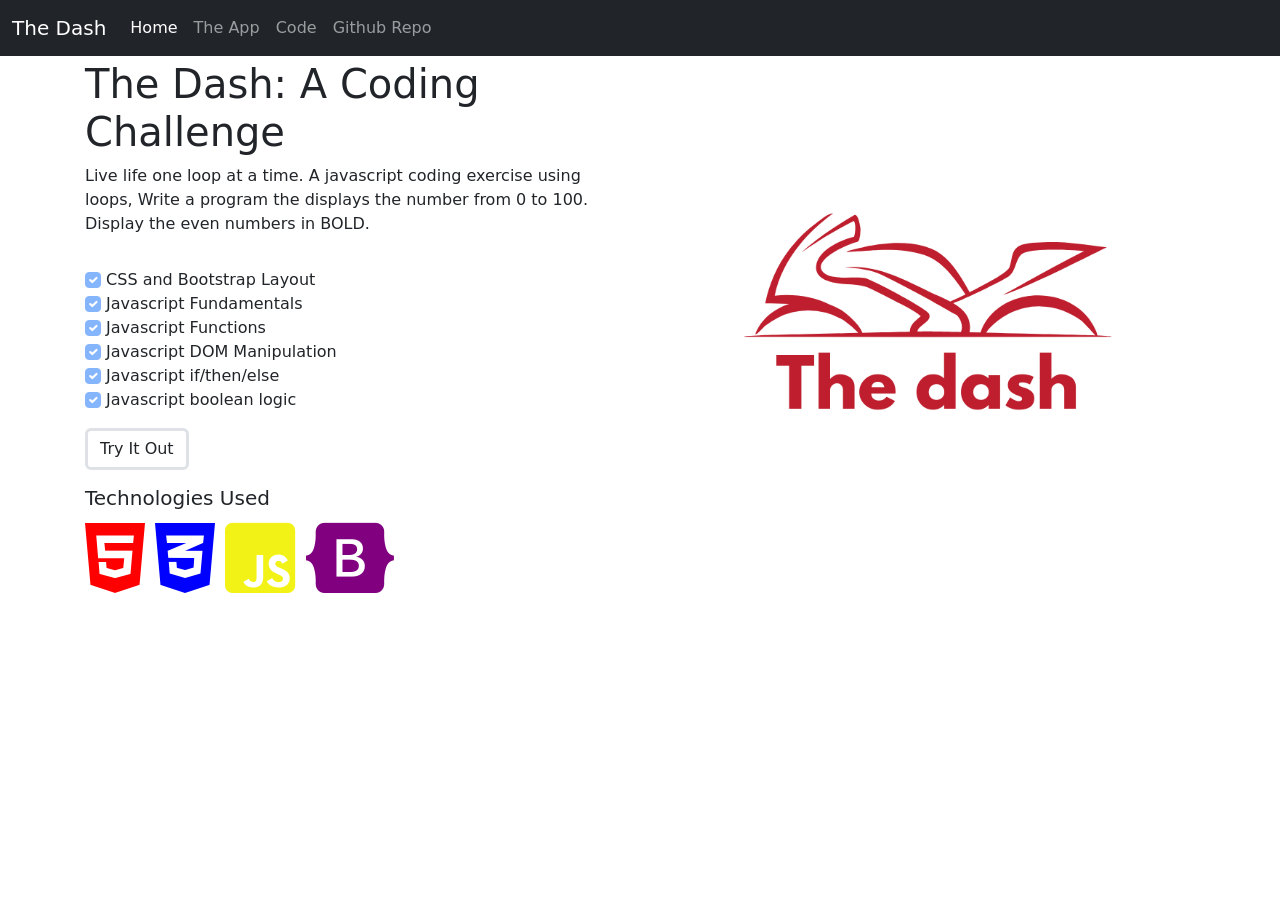
==== index.html @ bc0dd638 "Initial commit" ====
<!doctype html>
<html lang="en">

<head>
    <title>Mini Site - The dash</title>
    <!-- Required meta tags -->
    <meta charset="utf-8">
    <meta name="viewport" content="width=device-width, initial-scale=1, shrink-to-fit=no">
    
    <!-- Bootstrap CSS -->
    <link href="https://cdn.jsdelivr.net/npm/bootstrap@5.1.1/dist/css/bootstrap.min.css" rel="stylesheet"
        integrity="sha384-F3w7mX95PdgyTmZZMECAngseQB83DfGTowi0iMjiWaeVhAn4FJkqJByhZMI3AhiU" crossorigin="anonymous">
        <link rel="stylesheet" href="/css/style.css">
        <link rel="stylesheet" href="https://cdnjs.cloudflare.com/ajax/libs/font-awesome/6.0.0-beta2/css/all.min.css" integrity="sha512-YWzhKL2whUzgiheMoBFwW8CKV4qpHQAEuvilg9FAn5VJUDwKZZxkJNuGM4XkWuk94WCrrwslk8yWNGmY1EduTA==" crossorigin="anonymous" referrerpolicy="no-referrer" />


</head>

<body>

<nav class="navbar navbar-expand-md navbar-dark fixed-top bg-dark">
    <div class="container-fluid">
        <a class="navbar-brand" href="#">The Dash</a>
        <button class="navbar-toggler" type="button" data-bs-toggle="collapse" data-bs-target="#navbarCollapse"
            aria-controls="navbarCollapse" aria-expanded="false" aria-label="Toggle navigation">
            <span class="navbar-toggler-icon"></span>
        </button>
        <div class="collapse navbar-collapse" id="navbarCollapse">
            <ul class="navbar-nav me-auto mb-2 mb-md-0">
                <li class="nav-item">
                    <a class="nav-link active" aria-current="page" href="#">Home</a>
                </li>
                <li class="nav-item">
                    <a class="nav-link" href="theDash.html">The App</a>
                </li>
                <li class="nav-item">
                    <a class="nav-link" href="code.html">Code</a>
                </li>
                <li class="nav-item">
                    <a class="nav-link" href="https://github.com/harveerhans59/The-Dash">Github Repo</a>
                </li>
            </ul>
        </div>
    </div>
</nav>

<main class="flex-shrink-0">
   <div class="container">
       <div class="row row-cols-1 row-cols-md-2">
           <div class="col">
                <div class="row">
                    <h1>The Dash: A Coding Challenge</h1>
                </div>
                <div class="row">
                    <p>Live life one loop at a time. A javascript coding exercise using loops, Write a program the displays the number from 0 to 100. Display the even numbers in BOLD.</p>
                </div>
                <div class="row mt-3">
                    
                    <div>
                        <input class="form-check-input" type="checkbox" value="" id="flexCheckDefault" checked disabled>
                        <label class="" >CSS and Bootstrap Layout</label>
                    </div>
                    <div>
                        <input class="form-check-input" type="checkbox" value="" id="flexCheckDefault" checked disabled>
                        <label class="" >Javascript Fundamentals</label>
                    </div>
                    <div>
                        <input class="form-check-input" type="checkbox" value="" id="flexCheckDefault" checked disabled>
                        <label class="" >Javascript Functions</label>
                    </div>
                    <div>
                        <input class="form-check-input" type="checkbox" value="" id="flexCheckDefault" checked disabled>
                        <label class="" >Javascript DOM Manipulation</label>
                    </div>
                    <div>
                        <input class="form-check-input" type="checkbox" value="" id="flexCheckDefault" checked disabled>
                        <label class="" >Javascript if/then/else</label>
                    </div>
                    <div>
                        <input class="form-check-input" type="checkbox" value="" id="flexCheckDefault" checked disabled>
                        <label class="" >Javascript boolean logic</label>
                    </div>              
                </div>
                <div class="row mt-3">
                    <div>
                        <form action="theDash.html">
                            <button class="btn border border-3" type="submit" value="Go to app">Try It Out</button>
                        </form>
                        
                    </div>
                </div>
                <div class="row mt-3">
                    <div class="col-12">
                        <h5>Technologies Used</h5>
                    </div>
                    <div class="col-12 d-flex">
                        <i class="fa-brands fa-html5 fa-5x html5Icon"></i>
                        <i class="fa-brands fa-css3-alt fa-5x css3Icon"></i>
                        <i class="fa-brands fa-js-square fa-5x jsIcon"></i>
                        <i class="fa-brands fa-bootstrap fa-5x bootstrapIcon"></i>

                        
                    </div>
                </div>
           </div>
           <div class="col">
                <img src="/img/1.png" class="img-fluid" alt="">
           </div>

       </div>
   </div>
 </main>
    <!-- Bootstrap JS -->

    <script src="https://cdn.jsdelivr.net/npm/bootstrap@5.1.1/dist/js/bootstrap.bundle.min.js"
        integrity="sha384-/bQdsTh/da6pkI1MST/rWKFNjaCP5gBSY4sEBT38Q/9RBh9AH40zEOg7Hlq2THRZ" crossorigin="anonymous">
    </script>
</body>

</html>
---- css/style.css ----
.html5Icon{
    color:red;
    padding-right: 10px;
}
.css3Icon{
    color:blue;
    padding-right: 10px;

}
.jsIcon{
    color:rgb(242, 242, 23);
    padding-right: 10px;

    
}
.bootstrapIcon{
    color:purple;
    padding-right: 10px;

}
main>.container {
    padding: 60px 15px 0;
    padding-right: 10px;

}
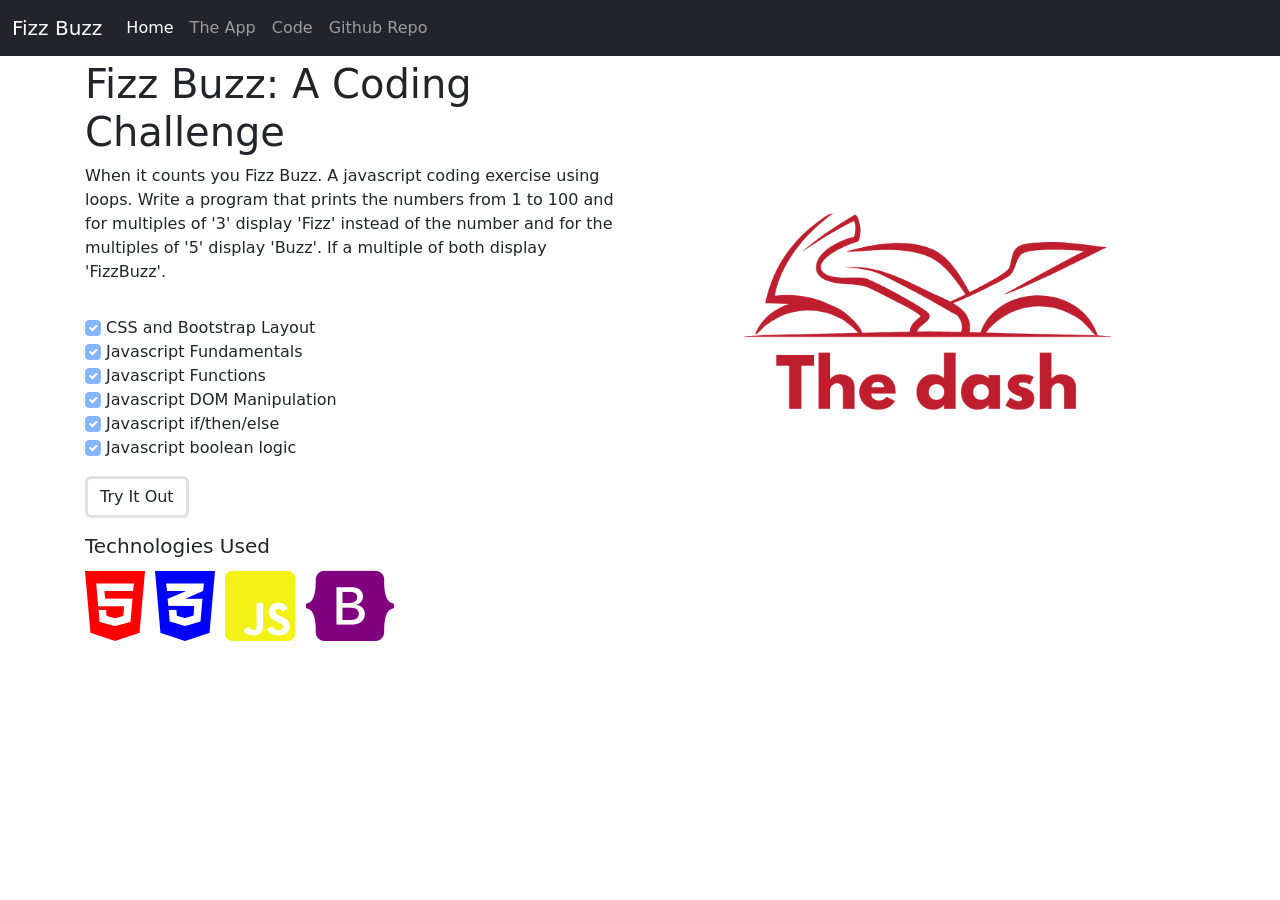
==== commit 83b0102e: "fizzBuzz App component completed" ====
--- a/index.html
+++ b/index.html
@@ -2,7 +2,7 @@
 <html lang="en">
 
 <head>
-    <title>Mini Site - The dash</title>
+    <title>Mini Site - Fizz Buzz</title>
     <!-- Required meta tags -->
     <meta charset="utf-8">
     <meta name="viewport" content="width=device-width, initial-scale=1, shrink-to-fit=no">
@@ -20,7 +20,7 @@
 
 <nav class="navbar navbar-expand-md navbar-dark fixed-top bg-dark">
     <div class="container-fluid">
-        <a class="navbar-brand" href="#">The Dash</a>
+        <a class="navbar-brand" href="#">Fizz Buzz</a>
         <button class="navbar-toggler" type="button" data-bs-toggle="collapse" data-bs-target="#navbarCollapse"
             aria-controls="navbarCollapse" aria-expanded="false" aria-label="Toggle navigation">
             <span class="navbar-toggler-icon"></span>
@@ -31,7 +31,7 @@
                     <a class="nav-link active" aria-current="page" href="#">Home</a>
                 </li>
                 <li class="nav-item">
-                    <a class="nav-link" href="theDash.html">The App</a>
+                    <a class="nav-link" href="fizzBuzz.html">The App</a>
                 </li>
                 <li class="nav-item">
                     <a class="nav-link" href="code.html">Code</a>
@@ -49,10 +49,10 @@
        <div class="row row-cols-1 row-cols-md-2">
            <div class="col">
                 <div class="row">
-                    <h1>The Dash: A Coding Challenge</h1>
+                    <h1>Fizz Buzz: A Coding Challenge</h1>
                 </div>
                 <div class="row">
-                    <p>Live life one loop at a time. A javascript coding exercise using loops, Write a program the displays the number from 0 to 100. Display the even numbers in BOLD.</p>
+                    <p>When it counts you Fizz Buzz. A javascript coding exercise using loops. Write a program that prints the numbers from 1 to 100 and for multiples of '3' display 'Fizz' instead of the number and for the multiples of '5' display 'Buzz'. If a multiple of both display 'FizzBuzz'.</p>
                 </div>
                 <div class="row mt-3">
                     
@@ -83,7 +83,7 @@
                 </div>
                 <div class="row mt-3">
                     <div>
-                        <form action="theDash.html">
+                        <form action="fizzBuzz.html">
                             <button class="btn border border-3" type="submit" value="Go to app">Try It Out</button>
                         </form>
                         
